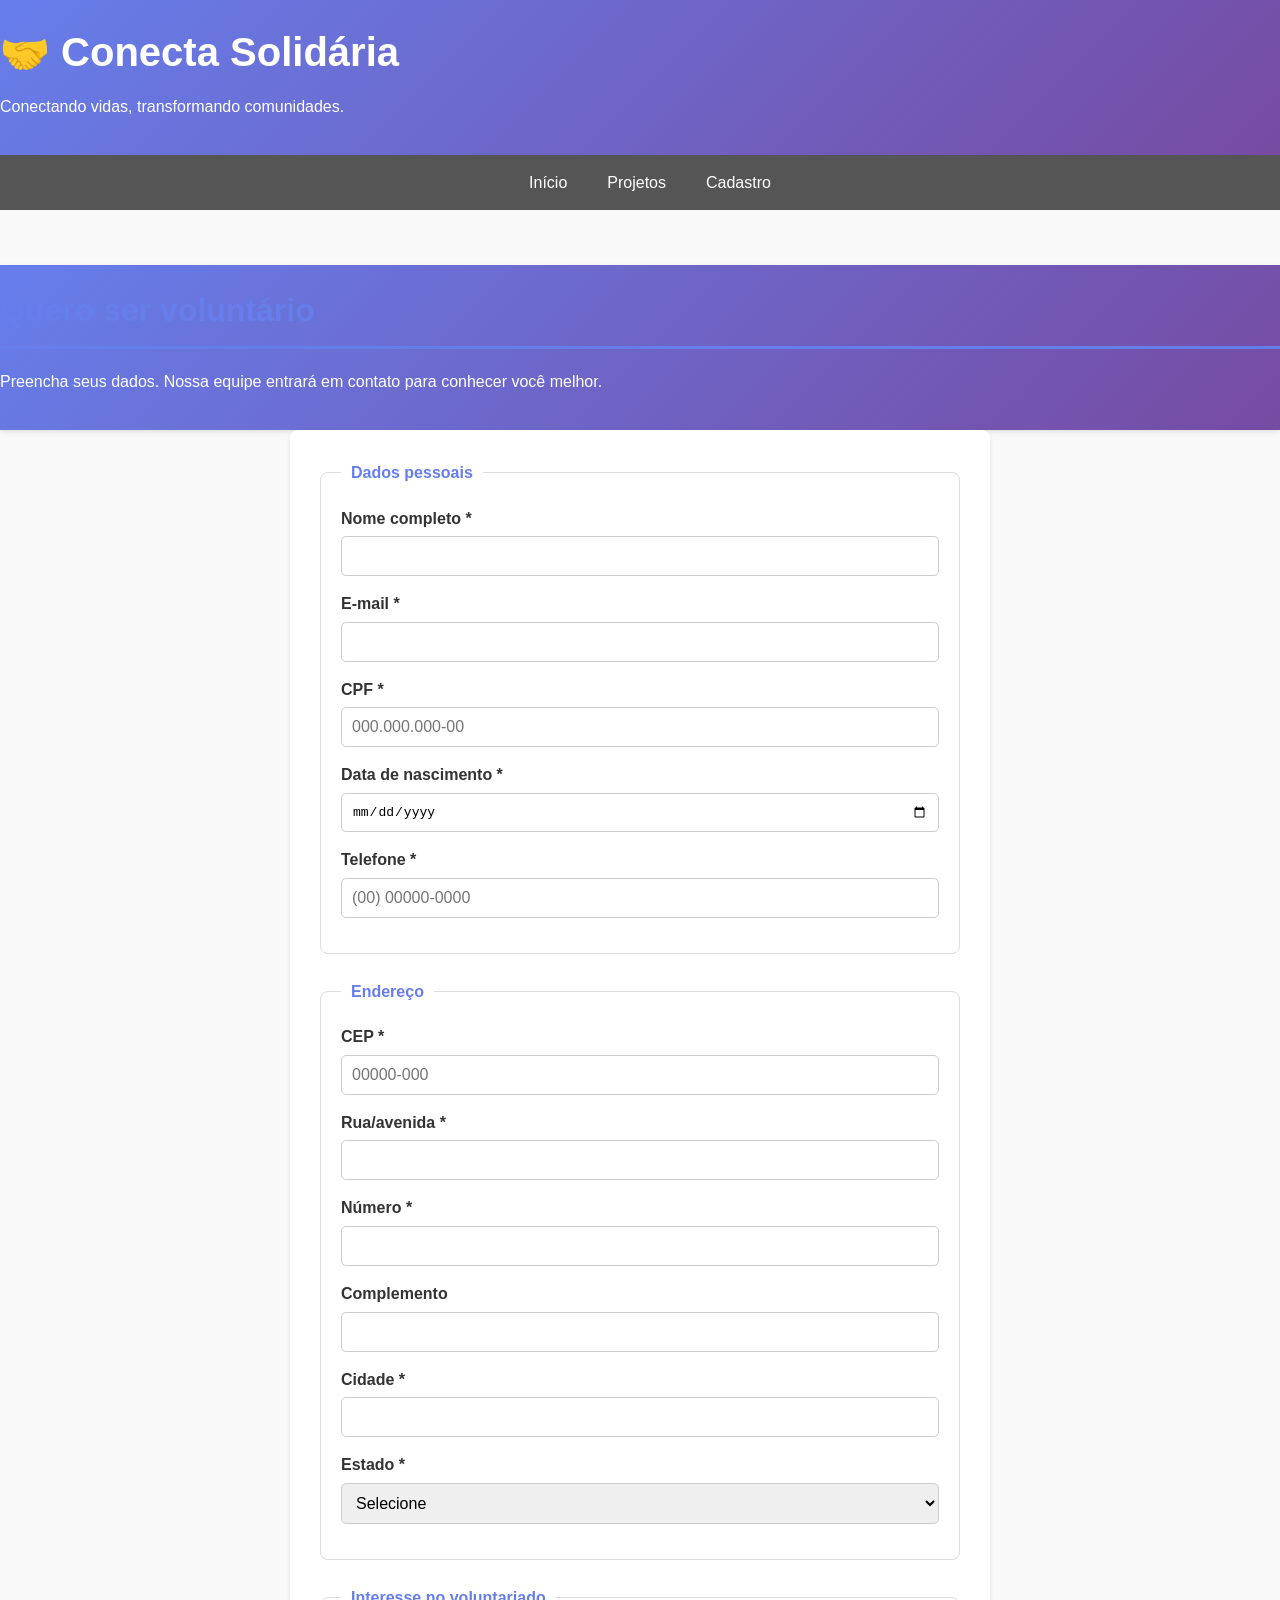
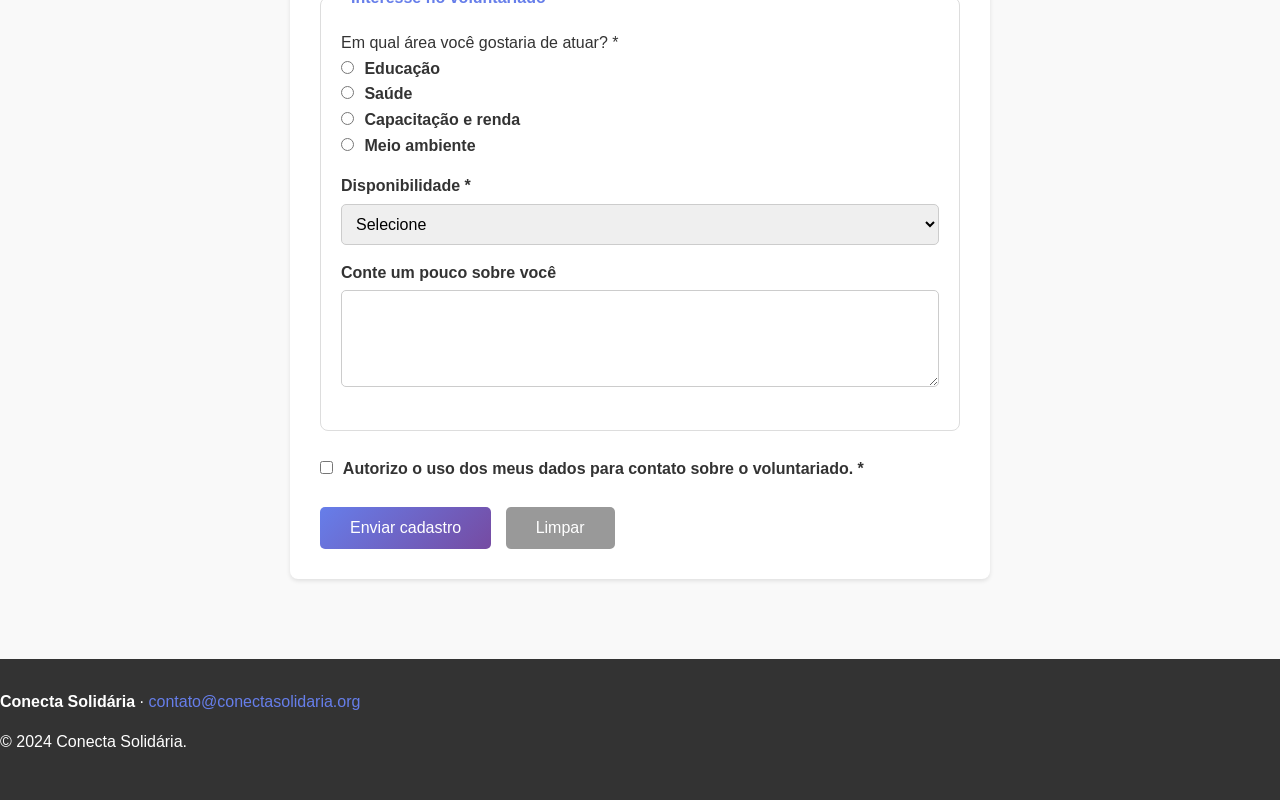
==== exame-pratico2/cadastro.html @ 116528bc "feat: removendo .zip inútil" ====
<!DOCTYPE html>
<html lang="pt-BR">
  <head>
    <meta charset="UTF-8">
    <meta name="viewport" content="width=device-width, initial-scale=1.0">
    <meta
      name="description"
      content="Cadastre-se para ser voluntário da Conecta Solidária."
>
    <title>Cadastro de voluntário | Conecta Solidária</title>
    <link rel="stylesheet" href="css/style.css">
  </head>

  <body>
    <header>
      <h1>🤝 Conecta Solidária</h1>
      <p>Conectando vidas, transformando comunidades.</p>
    </header>

    <nav aria-label="Navegação principal">
      <ul>
        <li><a href="index.html">Início</a></li>
        <li><a href="projetos.html">Projetos</a></li>
        <li><a href="cadastro.html" aria-current="page">Cadastro</a></li>
      </ul>
    </nav>

    <main>
      <header>
        <h2>Quero ser voluntário</h2>
        <p>Preencha seus dados. Nossa equipe entrará em contato para conhecer você melhor.</p>
      </header>

      <form id="formulario-voluntario" action="#" method="post">
        <fieldset>
          <legend>Dados pessoais</legend>

          <p>
            <label for="nome">Nome completo *</label><br>
            <input type="text" id="nome" name="nome" autocomplete="name" required minlength="3">
          </p>

          <p>
            <label for="email">E-mail *</label><br>
            <input type="email" id="email" name="email" autocomplete="email" required>
          </p>

          <p>
            <label for="cpf">CPF *</label><br>
            <input
              type="text"
              id="cpf"
              name="cpf"
              inputmode="numeric"
              autocomplete="off"
              placeholder="000.000.000-00"
              maxlength="14"
              pattern="[0-9]{3}\.[0-9]{3}\.[0-9]{3}-[0-9]{2}"
              title="Informe o CPF no formato 000.000.000-00."
              required
>
          </p>

          <p>
            <label for="nascimento">Data de nascimento *</label><br>
            <input type="date" id="nascimento" name="nascimento" autocomplete="bday" required>
          </p>

          <p>
            <label for="telefone">Telefone *</label><br>
            <input
              type="tel"
              id="telefone"
              name="telefone"
              inputmode="tel"
              autocomplete="tel"
              placeholder="(00) 00000-0000"
              maxlength="15"
              pattern="\([0-9]{2}\) (?:[0-9]{4,5})-[0-9]{4}"
              title="Informe o telefone no formato (00) 00000-0000."
              required
>
          </p>
        </fieldset>

        <fieldset>
          <legend>Endereço</legend>

          <p>
            <label for="cep">CEP *</label><br>
            <input
              type="text"
              id="cep"
              name="cep"
              inputmode="numeric"
              autocomplete="postal-code"
              placeholder="00000-000"
              maxlength="9"
              pattern="[0-9]{5}-[0-9]{3}"
              title="Informe o CEP no formato 00000-000."
              required
>
          </p>

          <p>
            <label for="endereco">Rua/avenida *</label><br>
            <input type="text" id="endereco" name="endereco" autocomplete="address-line1" required>
          </p>

          <p>
            <label for="numero">Número *</label><br>
            <input type="text" id="numero" name="numero" inputmode="numeric" required>
          </p>

          <p>
            <label for="complemento">Complemento</label><br>
            <input type="text" id="complemento" name="complemento" autocomplete="address-line2">
          </p>

          <p>
            <label for="cidade">Cidade *</label><br>
            <input type="text" id="cidade" name="cidade" autocomplete="address-level2" required>
          </p>

          <p>
            <label for="estado">Estado *</label><br>
            <select id="estado" name="estado" autocomplete="address-level1" required>
              <option value="">Selecione</option>
              <option>AC</option><option>AL</option><option>AP</option><option>AM</option>
              <option>BA</option><option>CE</option><option>DF</option><option>ES</option>
              <option>GO</option><option>MA</option><option>MT</option><option>MS</option>
              <option>MG</option><option>PA</option><option>PB</option><option>PR</option>
              <option>PE</option><option>PI</option><option>RJ</option><option>RN</option>
              <option>RS</option><option>RO</option><option>RR</option><option>SC</option>
              <option>SP</option><option>SE</option><option>TO</option>
            </select>
          </p>
        </fieldset>

        <fieldset>
          <legend>Interesse no voluntariado</legend>

          <p>
            <span id="area-label">Em qual área você gostaria de atuar? *</span><br>
            <label><input type="radio" name="area" value="educacao" required> Educação</label><br>
            <label><input type="radio" name="area" value="saude"> Saúde</label><br>
            <label><input type="radio" name="area" value="renda"> Capacitação e renda</label><br>
            <label><input type="radio" name="area" value="meio-ambiente"> Meio ambiente</label>
          </p>

          <p>
            <label for="disponibilidade">Disponibilidade *</label><br>
            <select id="disponibilidade" name="disponibilidade" required>
              <option value="">Selecione</option>
              <option value="semana">Durante a semana</option>
              <option value="fim-de-semana">Finais de semana</option>
              <option value="remoto">Atuação remota</option>
            </select>
          </p>

          <p>
            <label for="mensagem">Conte um pouco sobre você</label><br>
            <textarea id="mensagem" name="mensagem" rows="5" maxlength="500"></textarea>
          </p>
        </fieldset>

        <p>
          <label>
            <input type="checkbox" name="consentimento" required>
            Autorizo o uso dos meus dados para contato sobre o voluntariado. *
          </label>
        </p>

        <button type="submit">Enviar cadastro</button>
        <button type="reset">Limpar</button>
      </form>
    </main>

    <footer>
      <p>
        <strong>Conecta Solidária</strong> ·
        <a href="mailto:contato@conectasolidaria.org">contato@conectasolidaria.org</a>
      </p>
      <p>&copy; 2024 Conecta Solidária.</p>
    </footer>

    <script src="js/cadastro.js"></script>
  </body>
</html>
---- exame-pratico2/css/style.css ----
* {
  margin: 0;
  padding: 0;
  box-sizing: border-box;
}

body {
  font-family: "Segoe UI", Tahoma, Geneva, Verdana, sans-serif;
  line-height: 1.6;
  color: #333;
  background-color: #f9f9f9;
}

header {
  background: linear-gradient(135deg, #667eea 0%, #764ba2 100%);
  color: white;
  padding: 20px 0;
  box-shadow: 0 2px 5px rgba(0, 0, 0, 0.1);
}

.container {
  max-width: 1200px;
  margin: 0 auto;
  padding: 0 20px;
}

h1 {
  font-size: 2.5em;
  margin-bottom: 10px;
}

.tagline {
  font-size: 1.1em;
  opacity: 0.9;
}

nav {
  background-color: #555;
  padding: 0;
}

nav ul {
  list-style: none;
  display: flex;
  justify-content: center;
  flex-wrap: wrap;
}

nav li {
  margin: 0;
}

nav a {
  display: block;
  padding: 15px 20px;
  color: white;
  text-decoration: none;
  transition: background-color 0.3s;
}

nav a:hover {
  background-color: #667eea;
}

main {
  padding: 40px 0;
}

section {
  background: white;
  margin-bottom: 30px;
  padding: 40px;
  border-radius: 8px;
  box-shadow: 0 2px 4px rgba(0, 0, 0, 0.1);
}

h2 {
  color: #667eea;
  margin-bottom: 20px;
  font-size: 2em;
  border-bottom: 3px solid #667eea;
  padding-bottom: 10px;
}

h3 {
  color: #764ba2;
  margin-top: 20px;
  margin-bottom: 10px;
}

p {
  margin-bottom: 15px;
  text-align: justify;
}

ul {
  margin-left: 20px;
  margin-bottom: 15px;
}

li {
  margin-bottom: 10px;
}

.btn {
  display: inline-block;
  background: linear-gradient(135deg, #667eea 0%, #764ba2 100%);
  color: white;
  padding: 12px 30px;
  text-decoration: none;
  border-radius: 5px;
  transition: transform 0.3s, box-shadow 0.3s;
  margin: 10px 10px 10px 0;
}

.btn:hover {
  transform: translateY(-2px);
  box-shadow: 0 4px 8px rgba(0, 0, 0, 0.2);
}

.projetos-grid {
  display: grid;
  grid-template-columns: repeat(auto-fit, minmax(280px, 1fr));
  gap: 20px;
  margin-top: 20px;
}

.projeto-card {
  background: #f0f0f0;
  padding: 20px;
  border-radius: 8px;
  border-left: 4px solid #667eea;
  transition: transform 0.3s;
}

.projeto-card:hover {
  transform: translateY(-5px);
}

.imagem-secao {
  width: 100%;
  height: auto;
  border-radius: 8px;
  margin-bottom: 20px;
}

.imagem-card {
  width: 100%;
  height: auto;
  border-radius: 8px;
  margin-bottom: 15px;
}

.texto-centralizado {
  text-align: center;
  margin-top: 30px;
}

footer {
  background-color: #333;
  color: white;
  text-align: center;
  padding: 30px 0;
  margin-top: 40px;
}

footer a {
  color: #667eea;
  text-decoration: none;
}

footer a:hover {
  text-decoration: underline;
}

form {
  background: white;
  max-width: 700px;
  margin: 0 auto;
  padding: 30px;
  border-radius: 8px;
  box-shadow: 0 2px 4px rgba(0, 0, 0, 0.1);
}

fieldset {
  border: 1px solid #ddd;
  border-radius: 8px;
  padding: 20px;
  margin-bottom: 25px;
}

legend {
  color: #667eea;
  font-weight: bold;
  padding: 0 10px;
}

label {
  font-weight: 600;
}

input,
select,
textarea {
  width: 100%;
  padding: 10px;
  margin-top: 5px;
  border: 1px solid #ccc;
  border-radius: 5px;
  font-size: 1em;
}

input[type="radio"],
input[type="checkbox"] {
  width: auto;
  margin-right: 6px;
}

button {
  background: linear-gradient(135deg, #667eea 0%, #764ba2 100%);
  color: white;
  border: none;
  padding: 12px 30px;
  border-radius: 5px;
  cursor: pointer;
  font-size: 1em;
  margin: 10px 10px 0 0;
}

button[type="reset"] {
  background: #999;
}

aside {
  background: #f0f0f0;
  border-left: 4px solid #667eea;
  padding: 20px;
  border-radius: 8px;
  margin-top: 20px;
}

address {
  font-style: normal;
  line-height: 1.8;
}
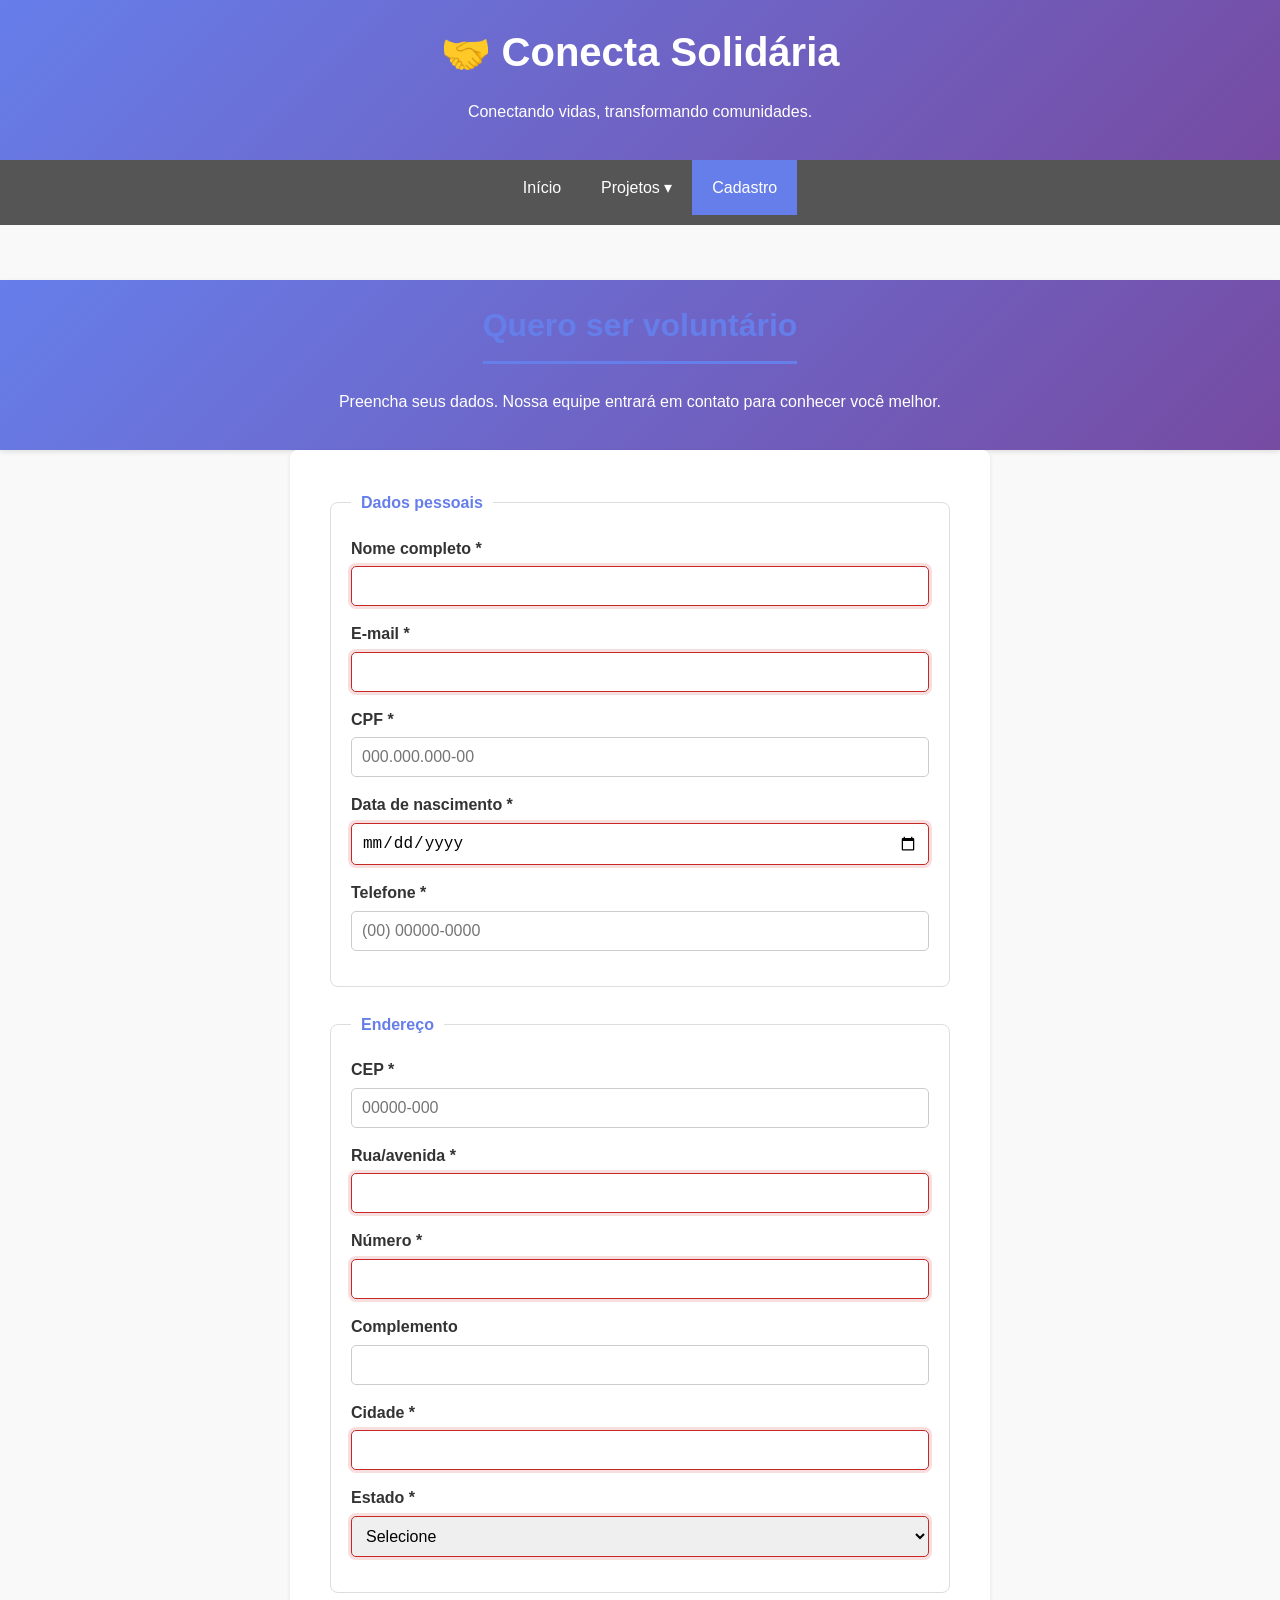
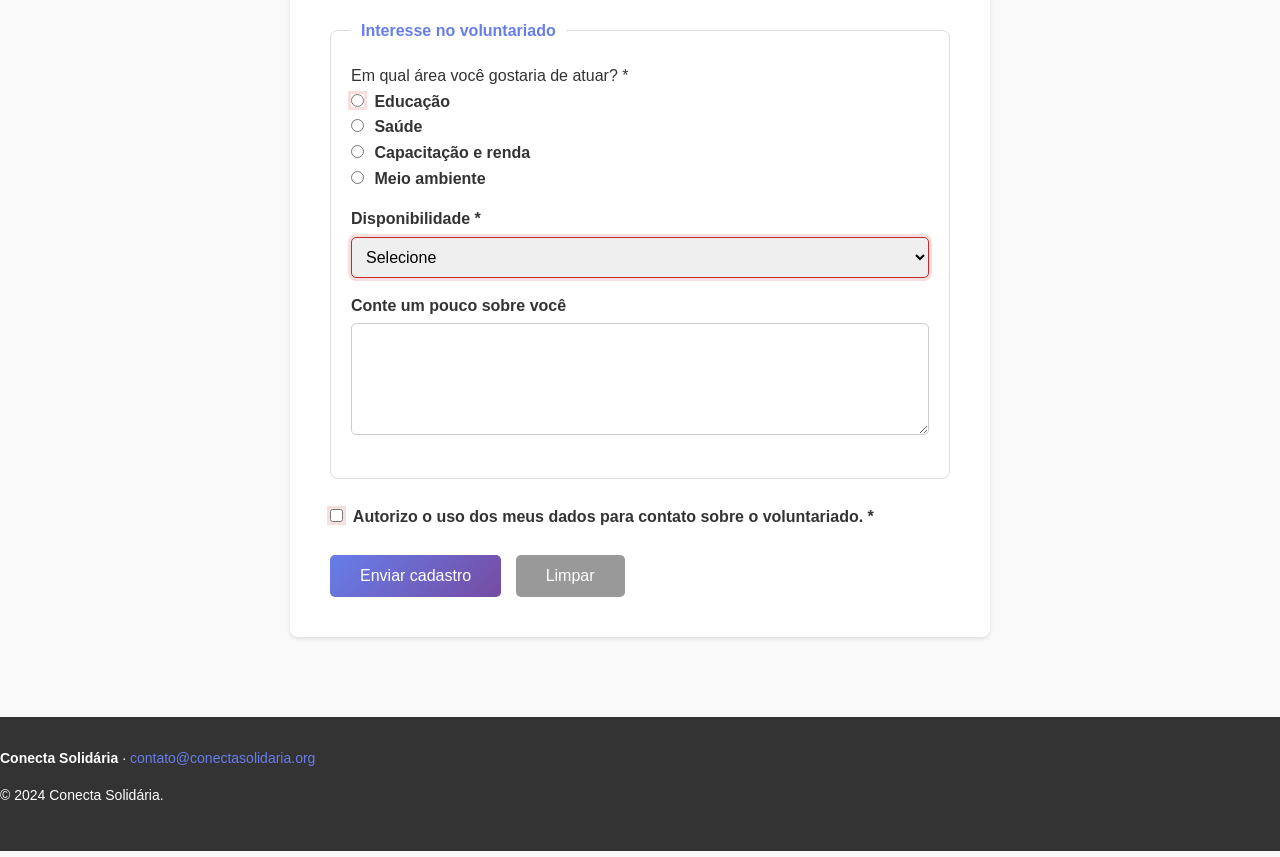
==== commit 924137f8: "feat: exame pratico 2 concluido" ====
--- a/exame-pratico2/cadastro.html
+++ b/exame-pratico2/cadastro.html
@@ -18,9 +18,18 @@
     </header>
 
     <nav aria-label="Navegação principal">
-      <ul>
+      <input type="checkbox" id="menu-toggle" class="menu-toggle">
+      <label for="menu-toggle" class="menu-hamburguer" aria-label="Abrir e fechar menu">☰ Menu</label>
+      <ul class="menu">
         <li><a href="index.html">Início</a></li>
-        <li><a href="projetos.html">Projetos</a></li>
+        <li class="tem-submenu">
+          <a href="projetos.html">Projetos ▾</a>
+          <ul class="submenu">
+            <li><a href="projetos.html">Educação para Todos</a></li>
+            <li><a href="projetos.html">Clínica Solidária</a></li>
+            <li><a href="projetos.html">Capacitação Profissional</a></li>
+          </ul>
+        </li>
         <li><a href="cadastro.html" aria-current="page">Cadastro</a></li>
       </ul>
     </nav>
--- a/exame-pratico2/css/style.css
+++ b/exame-pratico2/css/style.css
@@ -1,3 +1,60 @@
+/* =========================================================
+   Conecta Solidária - Folha de estilos (Exame Prático 2)
+   CSS3 avançado: variáveis, responsividade e animações
+   ========================================================= */
+
+/* -------------------------------------------------
+   1. Design tokens (variáveis CSS / :root)
+   Centraliza cores, espaçamentos e tipografia para
+   garantir consistência e escalabilidade.
+-------------------------------------------------- */
+:root {
+  /* Cores da marca */
+  --cor-primaria: #667eea;
+  --cor-secundaria: #764ba2;
+  --gradiente-marca: linear-gradient(135deg, var(--cor-primaria) 0%, var(--cor-secundaria) 100%);
+
+  /* Cores de feedback (validação) */
+  --cor-sucesso: #2e7d32;
+  --cor-erro: #c62828;
+
+  /* Cores neutras */
+  --cor-texto: #333333;
+  --cor-fundo: #f9f9f9;
+  --cor-branco: #ffffff;
+  --cor-cinza-claro: #f0f0f0;
+  --cor-cinza-medio: #999999;
+  --cor-borda: #cccccc;
+  --cor-escura: #333333;
+
+  /* Tipografia */
+  --fonte-base: "Segoe UI", Tahoma, Geneva, Verdana, sans-serif;
+
+  /* Escala tipográfica (5 patamares) */
+  --fonte-sm: 0.875rem;  /* 14px - textos auxiliares */
+  --fonte-base-tam: 1rem;     /* 16px - corpo do texto */
+  --fonte-md: 1.1rem;    /* ~18px - subtítulos (h3) */
+  --fonte-lg: 2rem;      /* 32px - títulos de seção (h2) */
+  --fonte-xl: 2.5rem;    /* 40px - título principal (h1) */
+
+  /* Espaçamentos - escala modular (base 5px, dobrando) */
+  --espaco-xs: 5px;
+  --espaco-sm: 10px;
+  --espaco-md: 20px;
+  --espaco-lg: 40px;
+
+  /* Bordas e sombras */
+  --raio: 8px;
+  --sombra: 0 2px 4px rgba(0, 0, 0, 0.1);
+  --sombra-hover: 0 4px 8px rgba(0, 0, 0, 0.2);
+
+  /* Transições */
+  --transicao: 0.3s ease;
+}
+
+/* -------------------------------------------------
+   2. Reset e base
+-------------------------------------------------- */
 * {
   margin: 0;
   padding: 0;
@@ -5,87 +62,188 @@
 }
 
 body {
-  font-family: "Segoe UI", Tahoma, Geneva, Verdana, sans-serif;
+  font-family: var(--fonte-base);
+  font-size: var(--fonte-base-tam);
   line-height: 1.6;
-  color: #333;
-  background-color: #f9f9f9;
-}
-
+  color: var(--cor-texto);
+  background-color: var(--cor-fundo);
+}
+
+/* -------------------------------------------------
+   3. Animações (@keyframes)
+-------------------------------------------------- */
+@keyframes surgir {
+  from {
+    opacity: 0;
+    transform: translateY(20px);
+  }
+  to {
+    opacity: 1;
+    transform: translateY(0);
+  }
+}
+
+/* -------------------------------------------------
+   4. Cabeçalho
+-------------------------------------------------- */
 header {
-  background: linear-gradient(135deg, #667eea 0%, #764ba2 100%);
-  color: white;
-  padding: 20px 0;
+  background: var(--gradiente-marca);
+  color: var(--cor-branco);
+  padding: var(--espaco-md) 0;
   box-shadow: 0 2px 5px rgba(0, 0, 0, 0.1);
+  text-align: center;
+  /* Flexbox: centraliza título e tagline em coluna */
+  display: flex;
+  flex-direction: column;
+  align-items: center;
+  justify-content: center;
+  gap: var(--espaco-xs);
 }
 
 .container {
   max-width: 1200px;
   margin: 0 auto;
-  padding: 0 20px;
+  padding: 0 var(--espaco-md);
 }
 
 h1 {
-  font-size: 2.5em;
-  margin-bottom: 10px;
+  font-size: var(--fonte-xl);
+  margin-bottom: var(--espaco-sm);
 }
 
 .tagline {
-  font-size: 1.1em;
+  font-size: var(--fonte-md);
   opacity: 0.9;
 }
 
+/* -------------------------------------------------
+   5. Navegação (menu responsivo com dropdown e hambúrguer)
+-------------------------------------------------- */
 nav {
   background-color: #555;
-  padding: 0;
-}
-
-nav ul {
+  position: relative;
+}
+
+/* Menu principal em linha (desktop) */
+nav > ul.menu {
   list-style: none;
   display: flex;
   justify-content: center;
   flex-wrap: wrap;
 }
 
-nav li {
-  margin: 0;
-}
-
 nav a {
   display: block;
-  padding: 15px 20px;
-  color: white;
+  padding: 15px var(--espaco-md);
+  color: var(--cor-branco);
   text-decoration: none;
-  transition: background-color 0.3s;
-}
-
-nav a:hover {
-  background-color: #667eea;
-}
-
+  transition: background-color var(--transicao);
+}
+
+nav a:hover,
+nav a:focus,
+nav a[aria-current="page"] {
+  background-color: var(--cor-primaria);
+}
+
+/* Checkbox e botão hambúrguer ficam ocultos no desktop */
+.menu-toggle {
+  display: none;
+}
+
+.menu-hamburguer {
+  display: none;
+  color: var(--cor-branco);
+  font-weight: 600;
+  padding: 15px var(--espaco-md);
+  cursor: pointer;
+  user-select: none;
+}
+
+/* Submenu (dropdown) - oculto por padrão */
+.tem-submenu {
+  position: relative;
+}
+
+.submenu {
+  list-style: none;
+  position: absolute;
+  top: 100%;
+  left: 0;
+  min-width: 220px;
+  background-color: #444;
+  box-shadow: var(--sombra);
+  opacity: 0;
+  visibility: hidden;
+  transform: translateY(-10px);
+  transition: opacity var(--transicao), transform var(--transicao),
+    visibility var(--transicao);
+  z-index: 10;
+}
+
+/* Exibe o dropdown ao passar o mouse ou navegar por teclado */
+.tem-submenu:hover .submenu,
+.tem-submenu:focus-within .submenu {
+  opacity: 1;
+  visibility: visible;
+  transform: translateY(0);
+}
+
+/* -------------------------------------------------
+   6. Conteúdo principal
+-------------------------------------------------- */
 main {
-  padding: 40px 0;
-}
-
-section {
-  background: white;
+  padding: var(--espaco-lg) 0;
+}
+
+/* Sistema de layout com Grid de 12 colunas.
+   Por padrão cada filho ocupa as 12 colunas (largura total);
+   classes utilitárias definem quantas colunas cada bloco ocupa. */
+.layout-grid {
+  display: grid;
+  grid-template-columns: repeat(12, 1fr);
+  gap: var(--espaco-md);
+  max-width: 1200px;
+  margin: 0 auto;
+  padding: var(--espaco-lg) var(--espaco-md);
+}
+
+.layout-grid > * {
+  grid-column: 1 / -1; /* ocupa as 12 colunas por padrão */
+}
+
+.layout-grid > section {
+  grid-column: span 8; /* conteúdo principal: 8 de 12 colunas */
+}
+
+.layout-grid > aside {
+  grid-column: span 4; /* barra lateral: 4 de 12 colunas */
+}
+
+section,
+article,
+form {
+  background: var(--cor-branco);
   margin-bottom: 30px;
-  padding: 40px;
-  border-radius: 8px;
-  box-shadow: 0 2px 4px rgba(0, 0, 0, 0.1);
+  padding: var(--espaco-lg);
+  border-radius: var(--raio);
+  box-shadow: var(--sombra);
+  animation: surgir 0.5s ease both;
 }
 
 h2 {
-  color: #667eea;
-  margin-bottom: 20px;
-  font-size: 2em;
-  border-bottom: 3px solid #667eea;
-  padding-bottom: 10px;
+  color: var(--cor-primaria);
+  margin-bottom: var(--espaco-md);
+  font-size: var(--fonte-lg);
+  border-bottom: 3px solid var(--cor-primaria);
+  padding-bottom: var(--espaco-sm);
 }
 
 h3 {
-  color: #764ba2;
-  margin-top: 20px;
-  margin-bottom: 10px;
+  color: var(--cor-secundaria);
+  font-size: var(--fonte-md);
+  margin-top: var(--espaco-md);
+  margin-bottom: var(--espaco-sm);
 }
 
 p {
@@ -94,105 +252,100 @@
 }
 
 ul {
-  margin-left: 20px;
+  margin-left: var(--espaco-md);
   margin-bottom: 15px;
 }
 
 li {
-  margin-bottom: 10px;
-}
-
+  margin-bottom: var(--espaco-sm);
+}
+
+/* -------------------------------------------------
+   7. Botões e links de ação
+-------------------------------------------------- */
 .btn {
   display: inline-block;
-  background: linear-gradient(135deg, #667eea 0%, #764ba2 100%);
-  color: white;
+  background: var(--gradiente-marca);
+  color: var(--cor-branco);
   padding: 12px 30px;
   text-decoration: none;
   border-radius: 5px;
-  transition: transform 0.3s, box-shadow 0.3s;
-  margin: 10px 10px 10px 0;
+  transition: transform var(--transicao), box-shadow var(--transicao);
+  margin: var(--espaco-sm) var(--espaco-sm) var(--espaco-sm) 0;
 }
 
 .btn:hover {
   transform: translateY(-2px);
-  box-shadow: 0 4px 8px rgba(0, 0, 0, 0.2);
-}
-
+  box-shadow: var(--sombra-hover);
+}
+
+/* -------------------------------------------------
+   8. Grade de projetos (CSS Grid)
+-------------------------------------------------- */
 .projetos-grid {
   display: grid;
   grid-template-columns: repeat(auto-fit, minmax(280px, 1fr));
-  gap: 20px;
-  margin-top: 20px;
+  gap: var(--espaco-md);
+  margin-top: var(--espaco-md);
 }
 
 .projeto-card {
-  background: #f0f0f0;
-  padding: 20px;
-  border-radius: 8px;
-  border-left: 4px solid #667eea;
-  transition: transform 0.3s;
+  background: var(--cor-cinza-claro);
+  padding: var(--espaco-md);
+  border-radius: var(--raio);
+  border-left: 4px solid var(--cor-primaria);
+  transition: transform var(--transicao);
+  /* Flexbox: empilha o conteúdo do card e alinha em coluna,
+     garantindo cards com altura consistente */
+  display: flex;
+  flex-direction: column;
+  gap: var(--espaco-sm);
 }
 
 .projeto-card:hover {
   transform: translateY(-5px);
 }
 
-.imagem-secao {
-  width: 100%;
-  height: auto;
-  border-radius: 8px;
-  margin-bottom: 20px;
-}
-
+/* -------------------------------------------------
+   9. Imagens responsivas
+-------------------------------------------------- */
+.imagem-secao,
 .imagem-card {
   width: 100%;
   height: auto;
-  border-radius: 8px;
+  border-radius: var(--raio);
   margin-bottom: 15px;
 }
 
 .texto-centralizado {
   text-align: center;
   margin-top: 30px;
-}
-
-footer {
-  background-color: #333;
-  color: white;
-  text-align: center;
-  padding: 30px 0;
-  margin-top: 40px;
-}
-
-footer a {
-  color: #667eea;
-  text-decoration: none;
-}
-
-footer a:hover {
-  text-decoration: underline;
-}
-
+  /* Flexbox: distribui os botões de ação com espaçamento uniforme */
+  display: flex;
+  flex-wrap: wrap;
+  justify-content: center;
+  gap: var(--espaco-sm);
+}
+
+/* -------------------------------------------------
+   10. Formulário
+-------------------------------------------------- */
 form {
-  background: white;
   max-width: 700px;
   margin: 0 auto;
-  padding: 30px;
-  border-radius: 8px;
-  box-shadow: 0 2px 4px rgba(0, 0, 0, 0.1);
 }
 
 fieldset {
   border: 1px solid #ddd;
-  border-radius: 8px;
-  padding: 20px;
+  border-radius: var(--raio);
+  padding: var(--espaco-md);
   margin-bottom: 25px;
 }
 
 legend {
-  color: #667eea;
+  color: var(--cor-primaria);
   font-weight: bold;
-  padding: 0 10px;
+  padding: 0 var(--espaco-sm);
 }
 
 label {
@@ -203,11 +356,33 @@
 select,
 textarea {
   width: 100%;
-  padding: 10px;
+  padding: var(--espaco-sm);
   margin-top: 5px;
-  border: 1px solid #ccc;
+  border: 1px solid var(--cor-borda);
   border-radius: 5px;
   font-size: 1em;
+  transition: border-color var(--transicao), box-shadow var(--transicao);
+}
+
+input:focus,
+select:focus,
+textarea:focus {
+  outline: none;
+  border-color: var(--cor-primaria);
+  box-shadow: 0 0 0 3px rgba(102, 126, 234, 0.25);
+}
+
+/* Feedback de SUCESSO: campo obrigatório preenchido corretamente */
+input:required:valid,
+select:required:valid {
+  border-color: var(--cor-sucesso);
+}
+
+/* Feedback de ERRO: campo obrigatório inválido (após interação) */
+input:required:invalid:not(:focus):not(:placeholder-shown),
+select:required:invalid:not(:focus) {
+  border-color: var(--cor-erro);
+  box-shadow: 0 0 0 3px rgba(198, 40, 40, 0.15);
 }
 
 input[type="radio"],
@@ -217,29 +392,319 @@
 }
 
 button {
-  background: linear-gradient(135deg, #667eea 0%, #764ba2 100%);
-  color: white;
+  background: var(--gradiente-marca);
+  color: var(--cor-branco);
   border: none;
   padding: 12px 30px;
   border-radius: 5px;
   cursor: pointer;
   font-size: 1em;
-  margin: 10px 10px 0 0;
+  margin: var(--espaco-sm) var(--espaco-sm) 0 0;
+  transition: transform var(--transicao), box-shadow var(--transicao),
+    opacity var(--transicao);
+}
+
+/* Estado hover: elevar e destacar */
+button:hover {
+  transform: translateY(-2px);
+  box-shadow: var(--sombra-hover);
+}
+
+/* Estado focus: anel de foco visível (acessibilidade) */
+button:focus-visible {
+  outline: 3px solid var(--cor-secundaria);
+  outline-offset: 2px;
+}
+
+/* Estado active: botão "pressionado" */
+button:active {
+  transform: translateY(1px);
+  box-shadow: var(--sombra);
+}
+
+/* Estado disabled: botão inativo */
+button:disabled {
+  opacity: 0.5;
+  cursor: not-allowed;
+  transform: none;
+  box-shadow: none;
 }
 
 button[type="reset"] {
-  background: #999;
-}
-
+  background: var(--cor-cinza-medio);
+}
+
+/* -------------------------------------------------
+   11. Aside e address
+-------------------------------------------------- */
 aside {
-  background: #f0f0f0;
-  border-left: 4px solid #667eea;
-  padding: 20px;
-  border-radius: 8px;
-  margin-top: 20px;
+  background: var(--cor-cinza-claro);
+  border-left: 4px solid var(--cor-primaria);
+  padding: var(--espaco-md);
+  border-radius: var(--raio);
+  margin-top: var(--espaco-md);
 }
 
 address {
   font-style: normal;
   line-height: 1.8;
 }
+
+/* -------------------------------------------------
+   12. Rodapé
+-------------------------------------------------- */
+footer {
+  background-color: var(--cor-escura);
+  color: var(--cor-branco);
+  text-align: center;
+  font-size: var(--fonte-sm);
+  padding: 30px 0;
+  margin-top: var(--espaco-lg);
+}
+
+footer a {
+  color: var(--cor-primaria);
+  text-decoration: none;
+}
+
+footer a:hover {
+  text-decoration: underline;
+}
+
+/* -------------------------------------------------
+   13. Acessibilidade: foco visível por teclado
+-------------------------------------------------- */
+a:focus-visible,
+button:focus-visible {
+  outline: 3px solid var(--cor-secundaria);
+  outline-offset: 2px;
+}
+
+/* -------------------------------------------------
+   13b. Componentes de feedback (badges, alertas, modal, toast)
+   Grupo de estilos padronizado com a paleta do projeto.
+-------------------------------------------------- */
+
+/* --- BADGES (etiquetas de categoria) --- */
+.badge {
+  display: inline-block;
+  padding: 4px 12px;
+  border-radius: 999px;
+  font-size: var(--fonte-sm);
+  font-weight: 600;
+  color: var(--cor-branco);
+  background: var(--cor-primaria);
+}
+
+.badge--secundario {
+  background: var(--cor-secundaria);
+}
+
+.badge--sucesso {
+  background: var(--cor-sucesso);
+}
+
+.badge--erro {
+  background: var(--cor-erro);
+}
+
+.badge--neutro {
+  background: var(--cor-cinza-medio);
+}
+
+/* --- ALERTAS (caixas de aviso contextuais) --- */
+.alerta {
+  padding: var(--espaco-md);
+  border-radius: var(--raio);
+  border-left: 5px solid;
+  margin-bottom: var(--espaco-md);
+  background: var(--cor-cinza-claro);
+}
+
+.alerta--sucesso {
+  border-color: var(--cor-sucesso);
+  background: #e8f5e9;
+  color: #1b5e20;
+}
+
+.alerta--erro {
+  border-color: var(--cor-erro);
+  background: #fdecea;
+  color: #b71c1c;
+}
+
+.alerta--aviso {
+  border-color: #f9a825;
+  background: #fff8e1;
+  color: #8d6e00;
+}
+
+.alerta--info {
+  border-color: var(--cor-primaria);
+  background: #eef1fe;
+  color: #2a3a8c;
+}
+
+/* --- MODAL (janela de informação) - CSS puro via :target --- */
+.modal {
+  position: fixed;
+  inset: 0;
+  background: rgba(0, 0, 0, 0.6);
+  display: flex;
+  align-items: center;
+  justify-content: center;
+  opacity: 0;
+  visibility: hidden;
+  transition: opacity var(--transicao), visibility var(--transicao);
+  z-index: 100;
+}
+
+.modal:target {
+  opacity: 1;
+  visibility: visible;
+}
+
+.modal__caixa {
+  background: var(--cor-branco);
+  padding: var(--espaco-lg);
+  border-radius: var(--raio);
+  max-width: 480px;
+  width: 90%;
+  box-shadow: var(--sombra-hover);
+  transform: translateY(-20px);
+  transition: transform var(--transicao);
+}
+
+.modal:target .modal__caixa {
+  transform: translateY(0);
+}
+
+.modal__fechar {
+  float: right;
+  color: var(--cor-texto);
+  text-decoration: none;
+  font-size: var(--fonte-md);
+  font-weight: bold;
+}
+
+/* --- TOAST (notificação não obstrutiva) --- */
+.toast {
+  position: fixed;
+  bottom: var(--espaco-md);
+  right: var(--espaco-md);
+  background: var(--cor-escura);
+  color: var(--cor-branco);
+  padding: var(--espaco-sm) var(--espaco-md);
+  border-radius: var(--raio);
+  box-shadow: var(--sombra-hover);
+  border-left: 5px solid var(--cor-sucesso);
+  animation: surgir 0.5s ease both;
+  z-index: 90;
+}
+
+/* -------------------------------------------------
+   14. Responsividade (Media Queries) - 5 breakpoints
+-------------------------------------------------- */
+
+/* Breakpoint 1 - Desktop panorâmico (<= 1200px) */
+@media (max-width: 1200px) {
+  .container,
+  .layout-grid {
+    max-width: 960px;
+  }
+}
+
+/* Breakpoint 2 - Laptops / desktops menores (<= 992px)
+   O grid de 12 colunas passa a empilhar conteúdo e barra lateral. */
+@media (max-width: 992px) {
+  .layout-grid > section,
+  .layout-grid > aside {
+    grid-column: 1 / -1;
+  }
+}
+
+/* Breakpoint 3 - Tablets (<= 768px): ativa o menu hambúrguer */
+@media (max-width: 768px) {
+  h1 {
+    font-size: var(--fonte-lg);
+  }
+
+  section,
+  article,
+  form {
+    padding: var(--espaco-md);
+  }
+
+  /* Mostra o botão hambúrguer */
+  .menu-hamburguer {
+    display: block;
+    text-align: right;
+  }
+
+  /* Esconde o menu e o abre com animação ao marcar o checkbox */
+  nav > ul.menu {
+    flex-direction: column;
+    max-height: 0;
+    overflow: hidden;
+    transition: max-height var(--transicao);
+  }
+
+  .menu-toggle:checked ~ ul.menu {
+    max-height: 600px;
+  }
+
+  nav a {
+    text-align: center;
+    border-bottom: 1px solid rgba(255, 255, 255, 0.1);
+  }
+
+  /* No mobile o submenu fica empilhado, sem posicionamento absoluto */
+  .submenu {
+    position: static;
+    opacity: 1;
+    visibility: visible;
+    transform: none;
+    background-color: #666;
+  }
+}
+
+/* Breakpoint 4 - Celulares grandes (<= 576px) */
+@media (max-width: 576px) {
+  .projetos-grid {
+    grid-template-columns: 1fr; /* cards em coluna única */
+  }
+
+  p {
+    text-align: left;
+  }
+}
+
+/* Breakpoint 5 - Celulares pequenos (<= 480px) */
+@media (max-width: 480px) {
+  h1 {
+    font-size: var(--fonte-md);
+  }
+
+  main,
+  .layout-grid {
+    padding: var(--espaco-md) 0;
+  }
+
+  .btn,
+  button {
+    display: block;
+    width: 100%;
+    text-align: center;
+    margin: var(--espaco-sm) 0;
+  }
+}
+
+/* -------------------------------------------------
+   15. Respeita usuários que preferem menos movimento
+-------------------------------------------------- */
+@media (prefers-reduced-motion: reduce) {
+  * {
+    animation: none !important;
+    transition: none !important;
+  }
+}
